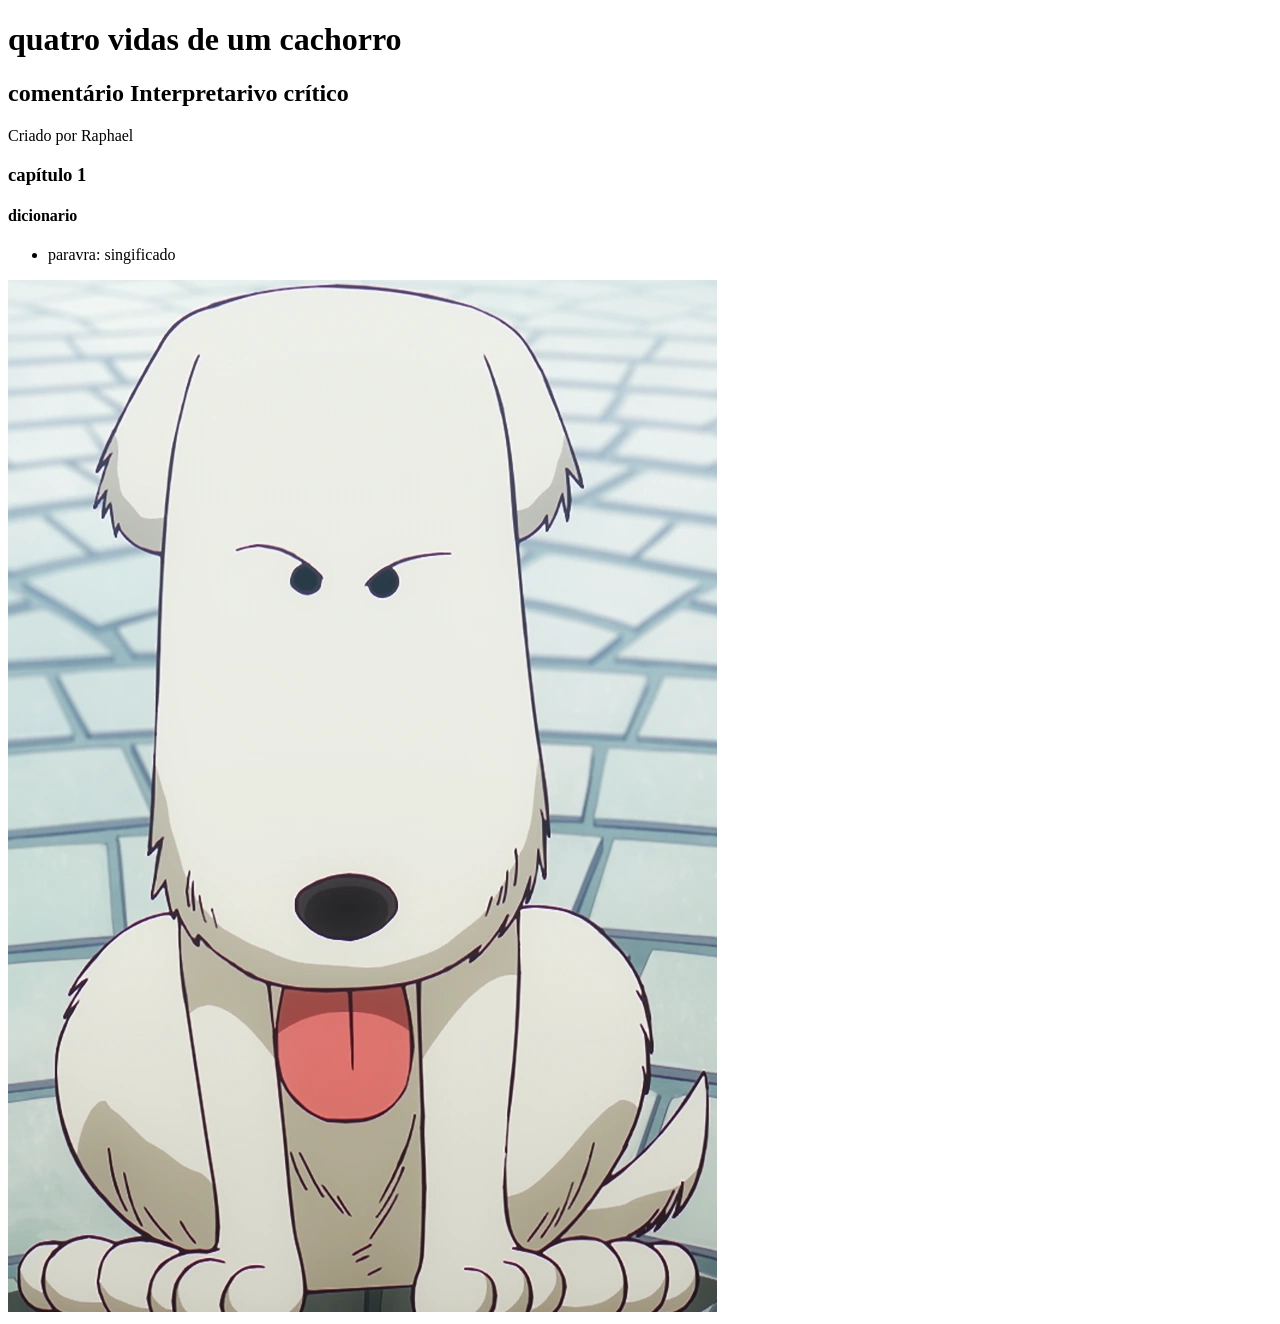
==== index.html @ bb236b51 "update" ====
<!DOCTYPE html>
<html lang="pt-br">
<head>
    <meta charset="UTF-8">
    <meta name="viewport" content="width=device-width, initial-scale=1.0">
    <title>comentário crítico</title>
</head>
<body> 
    <header>

    </header>
    <h1>quatro vidas de um cachorro</h1>
    <h2>comentário Interpretarivo crítico</h2>
</header>
 <footer>
    <p>Criado por Raphael</p>
 </footer>
  <main>
     <h3>capítulo 1</h3>
    <p><strong></strong>
    </p>

    <h4>dicionario</h4>
    <ul>
        <li>paravra: singificado</li>
    </ul>
    </main> 
    <img src="assets./cachorro.png"="">
</body>
</html>
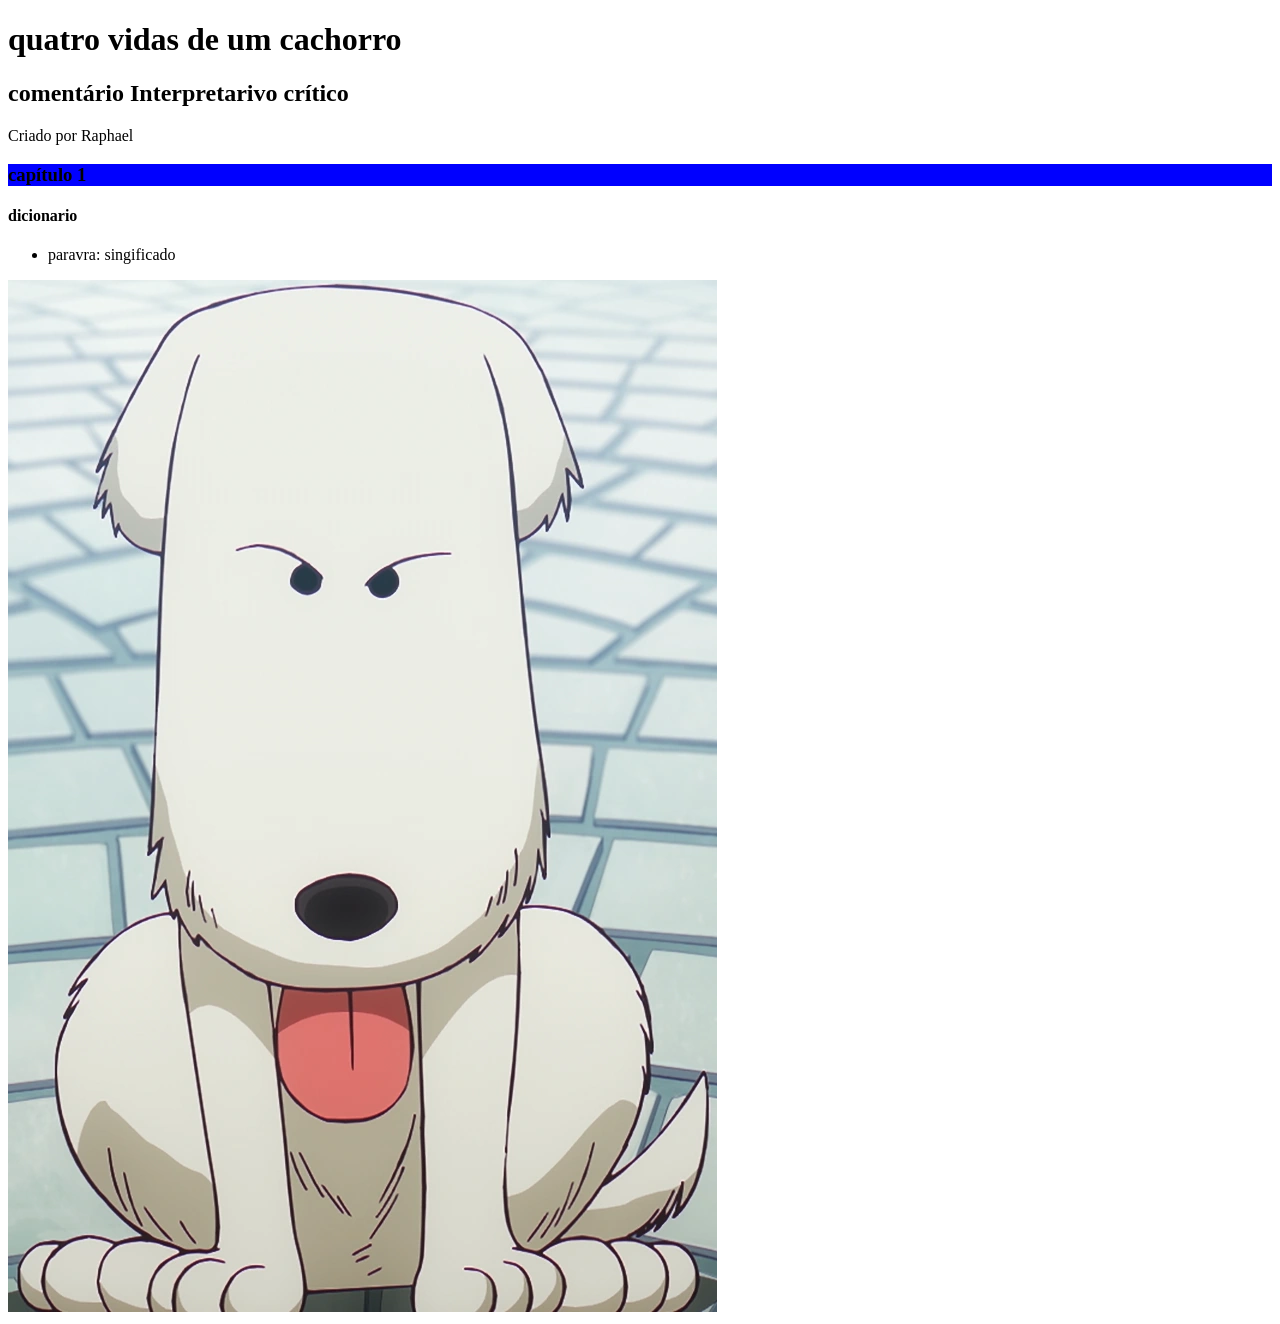
==== commit 5b7a78e1: "update" ====
--- a/index.html
+++ b/index.html
@@ -4,6 +4,7 @@
     <meta charset="UTF-8">
     <meta name="viewport" content="width=device-width, initial-scale=1.0">
     <title>comentário crítico</title>
+    <link rel="stylesheet" href="style.css">
 </head>
 <body> 
     <header>
--- a/style.css
+++ b/style.css
@@ -0,0 +1,3 @@
+h3 {
+    background-color: blue;
+}
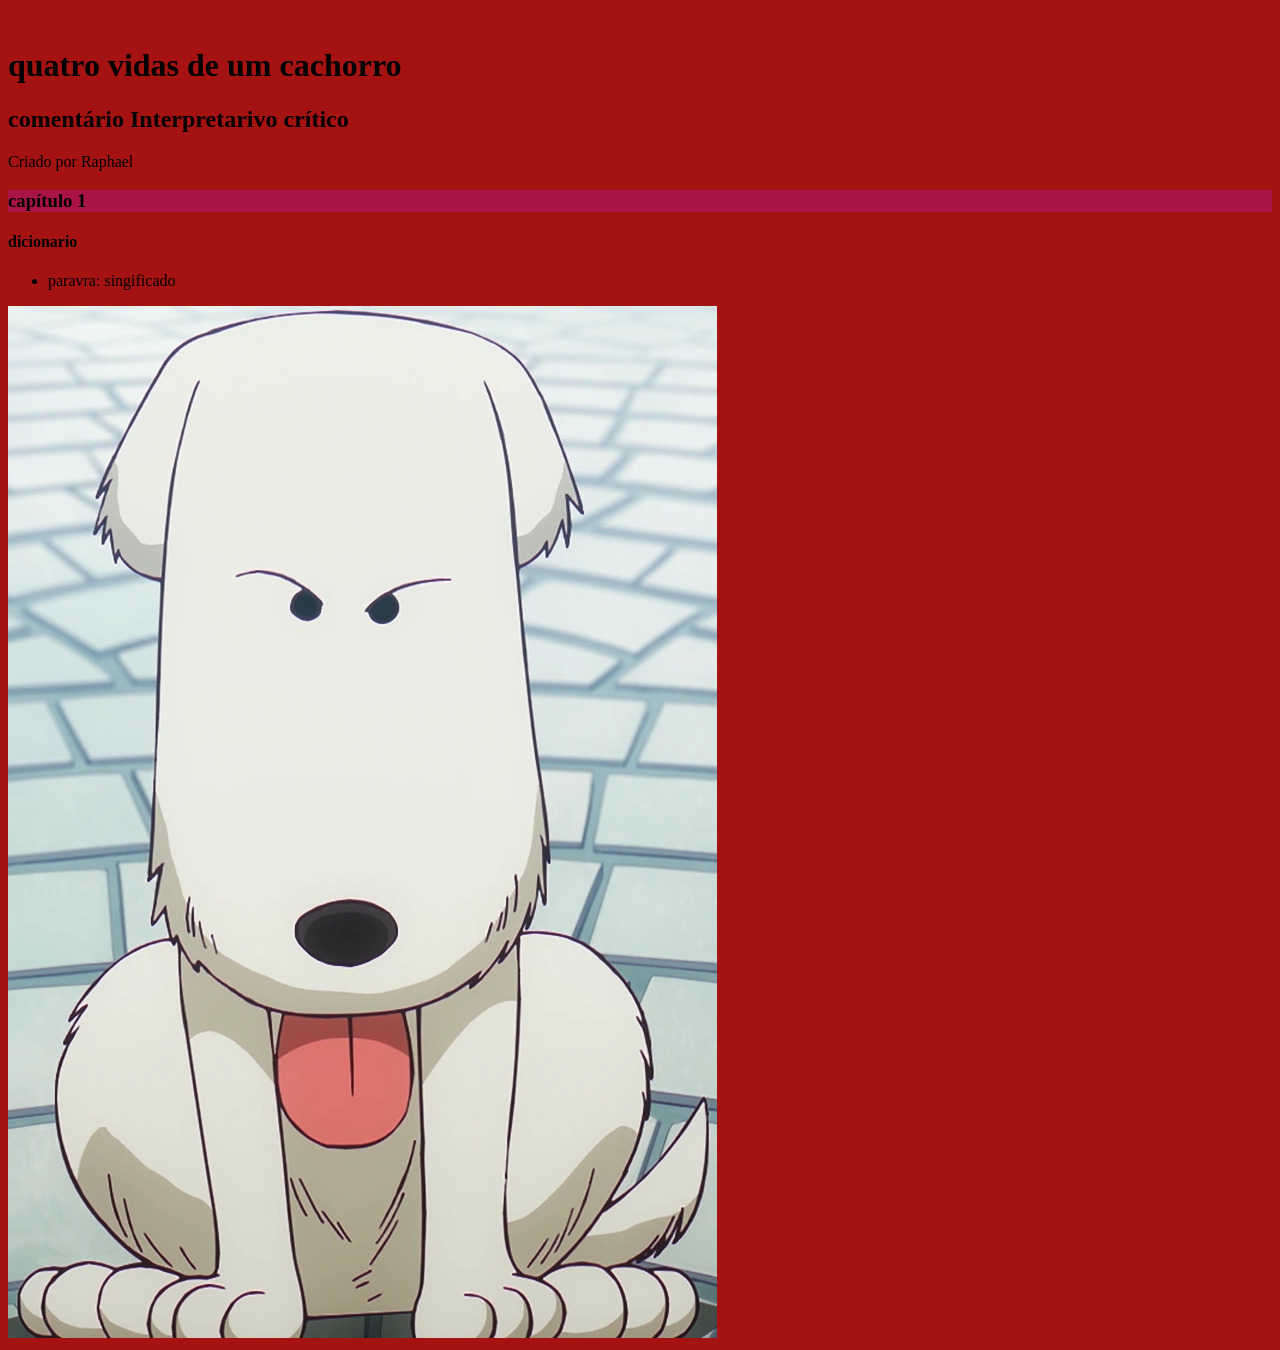
==== commit 3e732ab8: "update" ====
--- a/index.html
+++ b/index.html
@@ -10,6 +10,7 @@
     <header>
 
     </header>
+    <img scr="5004ab395884570e3be0ebb2b4c699ed.jpg"="">
     <h1>quatro vidas de um cachorro</h1>
     <h2>comentário Interpretarivo crítico</h2>
 </header>
--- a/style.css
+++ b/style.css
@@ -1,3 +1,6 @@
 h3 {
-    background-color: blue;
+    background-color: rgb(170, 19, 69);
+} 
+body{
+    background-color: rgb(164, 19, 17);
 }
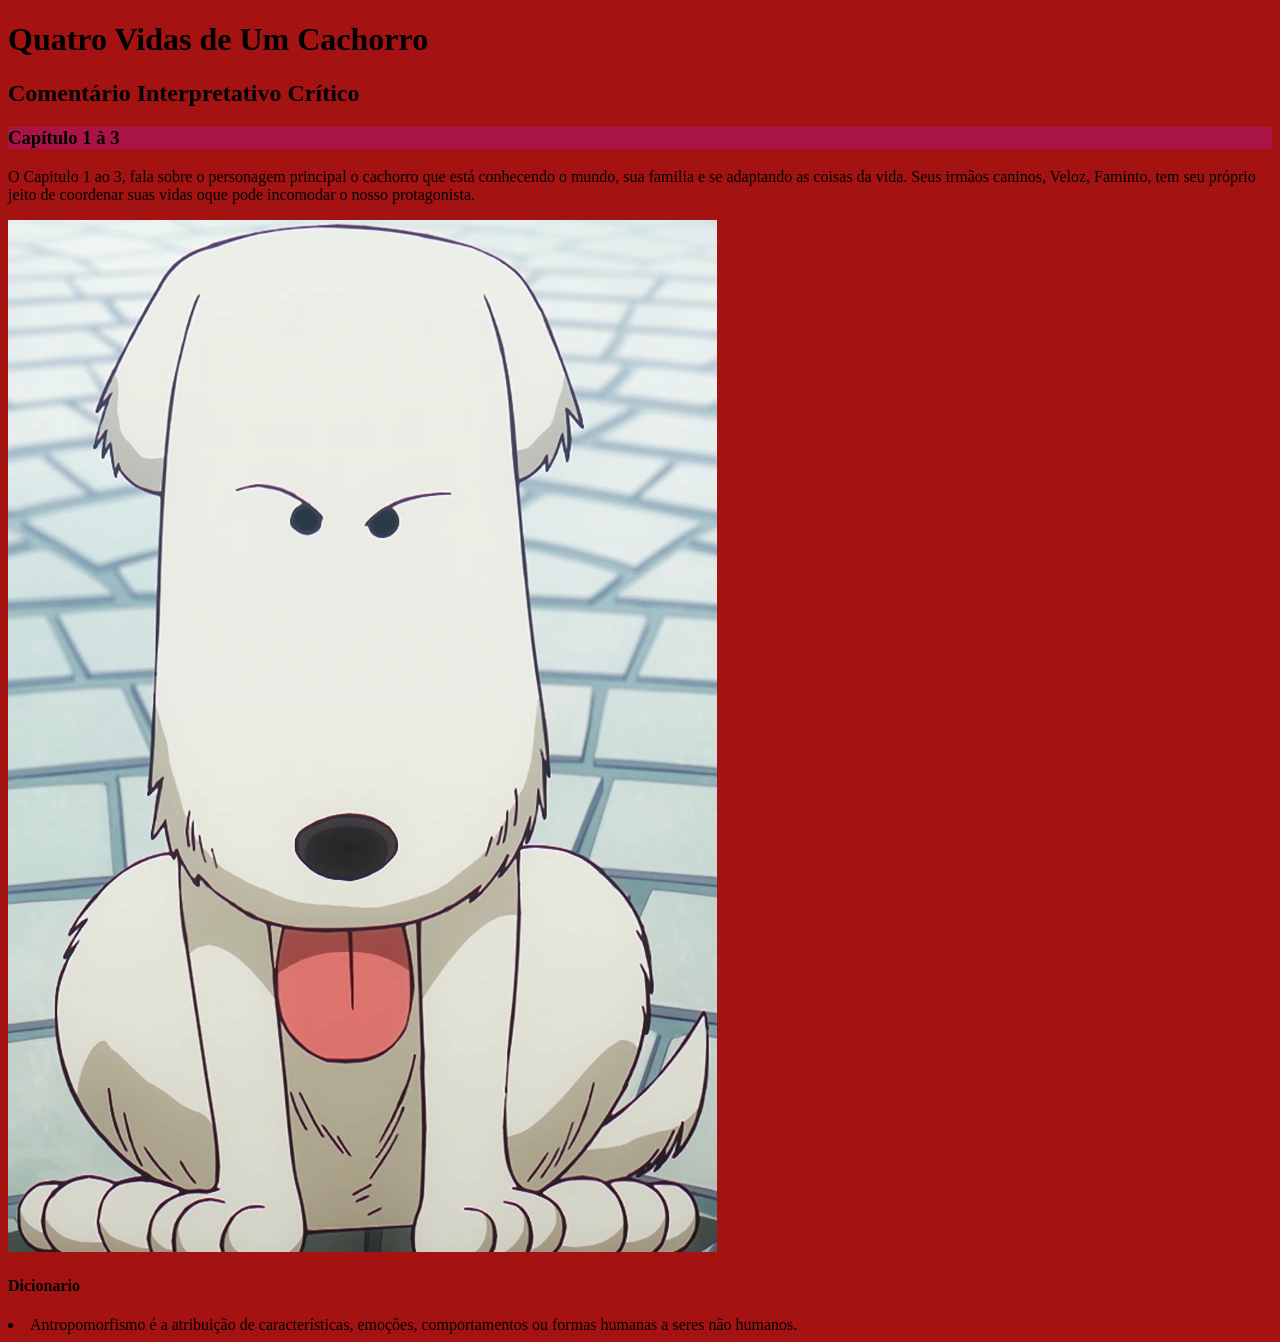
==== commit 9599d53c: "update" ====
--- a/index.html
+++ b/index.html
@@ -1,32 +1,23 @@
 <!DOCTYPE html>
-<html lang="pt-br">
+<html lang="en">
 <head>
     <meta charset="UTF-8">
     <meta name="viewport" content="width=device-width, initial-scale=1.0">
-    <title>comentário crítico</title>
+    <title>Document</title>
+    <link rel="icon" href="cachorro.png" type="image/png">
     <link rel="stylesheet" href="style.css">
 </head>
-<body> 
-    <header>
+<body>
+    <h1>Quatro Vidas de Um Cachorro</h1>
+    <h2>Comentário Interpretativo Crítico</h2>
 
-    </header>
-    <img scr="5004ab395884570e3be0ebb2b4c699ed.jpg"="">
-    <h1>quatro vidas de um cachorro</h1>
-    <h2>comentário Interpretarivo crítico</h2>
-</header>
- <footer>
-    <p>Criado por Raphael</p>
- </footer>
-  <main>
-     <h3>capítulo 1</h3>
-    <p><strong></strong>
-    </p>
+    <h3>Capítulo 1 à 3</h3>
+    <p> O Capitulo 1 ao 3, fala sobre o personagem principal o cachorro que está conhecendo o mundo, sua familia e se adaptando as coisas da vida. Seus irmãos caninos, Veloz, Faminto, tem seu próprio jeito de coordenar suas vidas oque pode incomodar o nosso protagonista.</p>
+    <img src="assets./cachorro.png" alt="" srcset="">
+    <h4>Dicionario</h4>
 
-    <h4>dicionario</h4>
-    <ul>
-        <li>paravra: singificado</li>
-    </ul>
-    </main> 
-    <img src="assets./cachorro.png"="">
+    <ui>
+        <li>Antropomorfismo é a atribuição de características, emoções, comportamentos ou formas humanas a seres não humanos.</li>
+    </ui>
 </body>
 </html>
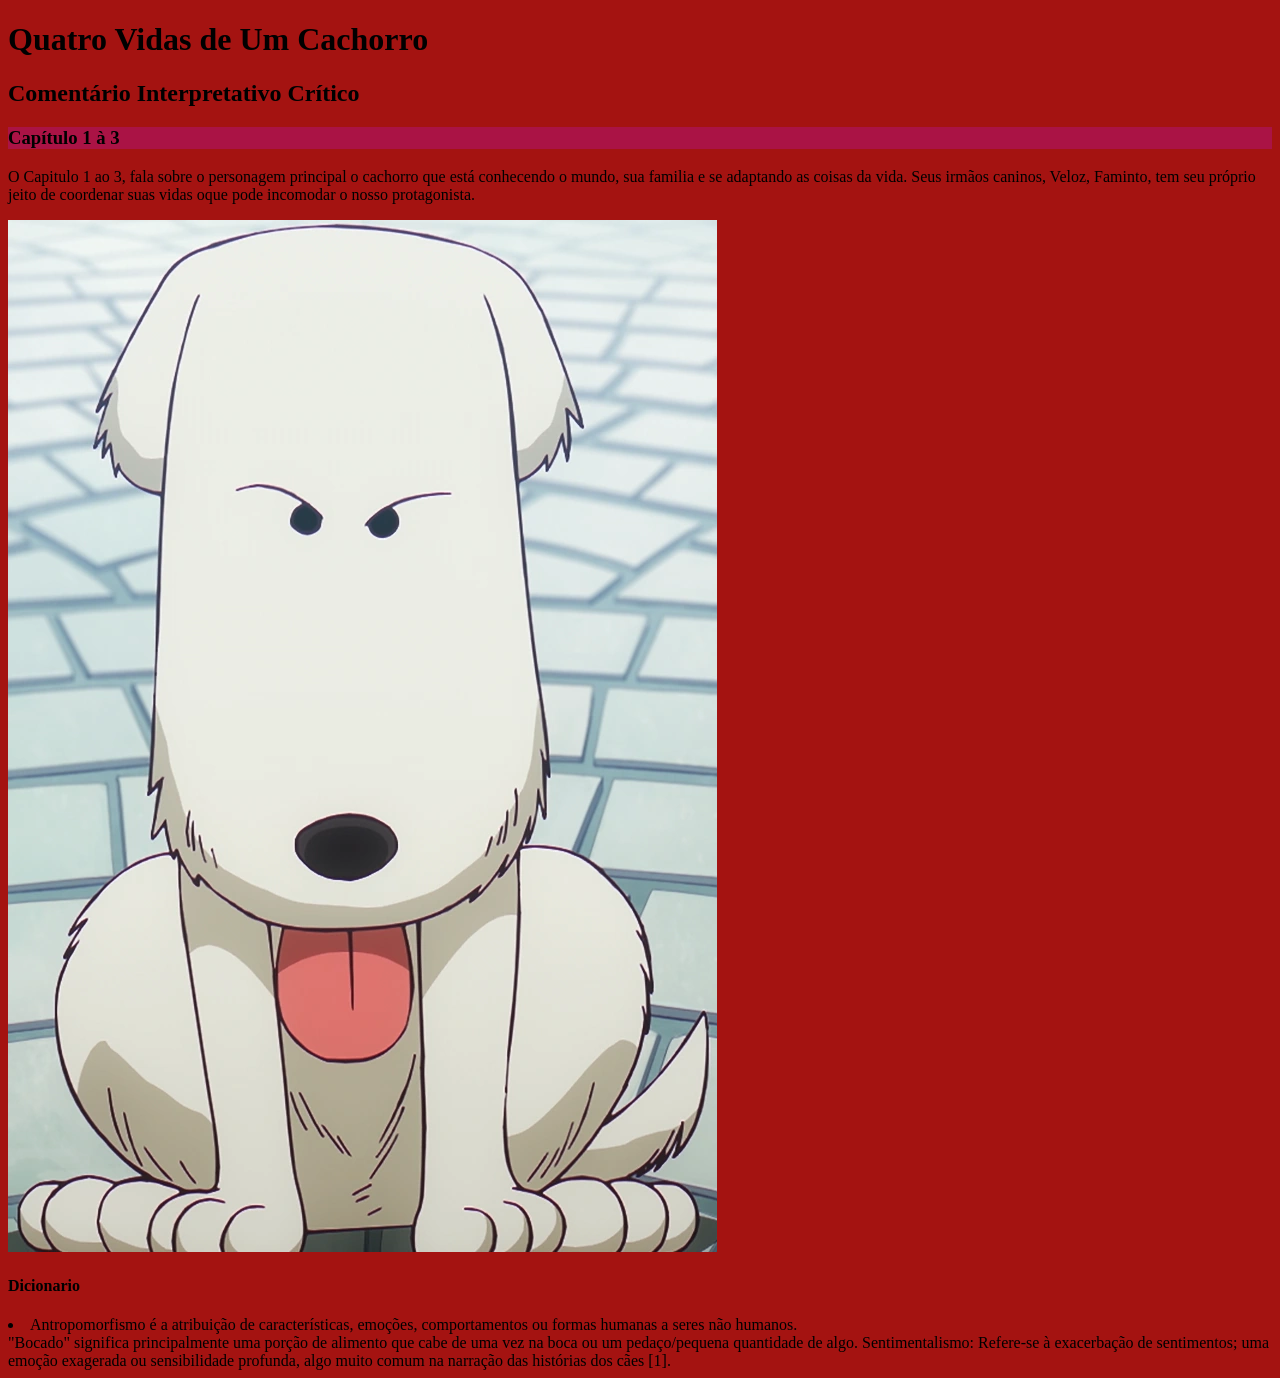
==== commit dc7bf598: "update" ====
--- a/index.html
+++ b/index.html
@@ -19,5 +19,9 @@
     <ui>
         <li>Antropomorfismo é a atribuição de características, emoções, comportamentos ou formas humanas a seres não humanos.</li>
     </ui>
+    <ui>
+        "Bocado" significa principalmente uma porção de alimento que cabe de uma vez na boca ou um pedaço/pequena quantidade de algo.
+        Sentimentalismo: Refere-se à exacerbação de sentimentos; uma emoção exagerada ou sensibilidade profunda, algo muito comum na narração das histórias dos cães [1].
+    </ui>
 </body>
 </html>
